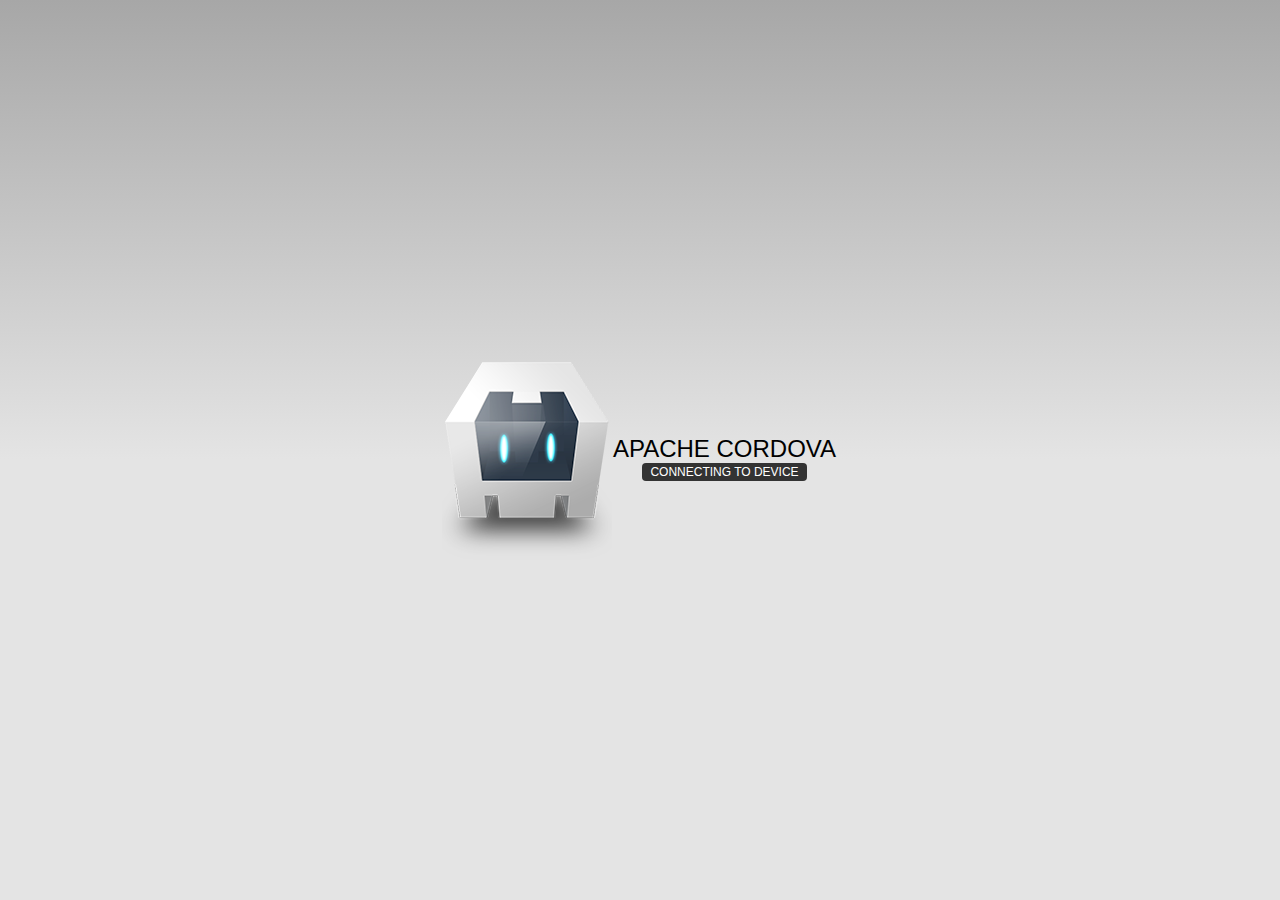
==== www/index.html @ 132fb0f5 "Initial" ====
<!DOCTYPE html>
<!--
    Licensed to the Apache Software Foundation (ASF) under one
    or more contributor license agreements.  See the NOTICE file
    distributed with this work for additional information
    regarding copyright ownership.  The ASF licenses this file
    to you under the Apache License, Version 2.0 (the
    "License"); you may not use this file except in compliance
    with the License.  You may obtain a copy of the License at

    http://www.apache.org/licenses/LICENSE-2.0

    Unless required by applicable law or agreed to in writing,
    software distributed under the License is distributed on an
    "AS IS" BASIS, WITHOUT WARRANTIES OR CONDITIONS OF ANY
     KIND, either express or implied.  See the License for the
    specific language governing permissions and limitations
    under the License.
-->
<html>
    <head>
        <!--
        Customize this policy to fit your own app's needs. For more guidance, see:
            https://github.com/apache/cordova-plugin-whitelist/blob/master/README.md#content-security-policy
        Some notes:
            * gap: is required only on iOS (when using UIWebView) and is needed for JS->native communication
            * https://ssl.gstatic.com is required only on Android and is needed for TalkBack to function properly
            * Disables use of inline scripts in order to mitigate risk of XSS vulnerabilities. To change this:
                * Enable inline JS: add 'unsafe-inline' to default-src
        -->
        <meta http-equiv="Content-Security-Policy" content="default-src 'self' data: gap: https://ssl.gstatic.com 'unsafe-eval'; style-src 'self' 'unsafe-inline'; media-src *">
        <meta name="format-detection" content="telephone=no">
        <meta name="msapplication-tap-highlight" content="no">
        <meta name="viewport" content="user-scalable=no, initial-scale=1, maximum-scale=1, minimum-scale=1, width=device-width">
        <link rel="stylesheet" type="text/css" href="css/index.css">
        <title>Hello World</title>
    </head>
    <body>
        <div class="app">
            <h1>Apache Cordova</h1>
            <div id="deviceready" class="blink">
                <p class="event listening">Connecting to Device</p>
                <p class="event received">Device is Ready</p>
            </div>
        </div>
        <script type="text/javascript" src="cordova.js"></script>
        <script type="text/javascript" src="js/index.js"></script>
    </body>
</html>
---- www/css/index.css ----
/*
 * Licensed to the Apache Software Foundation (ASF) under one
 * or more contributor license agreements.  See the NOTICE file
 * distributed with this work for additional information
 * regarding copyright ownership.  The ASF licenses this file
 * to you under the Apache License, Version 2.0 (the
 * "License"); you may not use this file except in compliance
 * with the License.  You may obtain a copy of the License at
 *
 * http://www.apache.org/licenses/LICENSE-2.0
 *
 * Unless required by applicable law or agreed to in writing,
 * software distributed under the License is distributed on an
 * "AS IS" BASIS, WITHOUT WARRANTIES OR CONDITIONS OF ANY
 * KIND, either express or implied.  See the License for the
 * specific language governing permissions and limitations
 * under the License.
 */
* {
    -webkit-tap-highlight-color: rgba(0,0,0,0); /* make transparent link selection, adjust last value opacity 0 to 1.0 */
}

body {
    -webkit-touch-callout: none;                /* prevent callout to copy image, etc when tap to hold */
    -webkit-text-size-adjust: none;             /* prevent webkit from resizing text to fit */
    -webkit-user-select: none;                  /* prevent copy paste, to allow, change 'none' to 'text' */
    background-color:#E4E4E4;
    background-image:linear-gradient(top, #A7A7A7 0%, #E4E4E4 51%);
    background-image:-webkit-linear-gradient(top, #A7A7A7 0%, #E4E4E4 51%);
    background-image:-ms-linear-gradient(top, #A7A7A7 0%, #E4E4E4 51%);
    background-image:-webkit-gradient(
        linear,
        left top,
        left bottom,
        color-stop(0, #A7A7A7),
        color-stop(0.51, #E4E4E4)
    );
    background-attachment:fixed;
    font-family:'HelveticaNeue-Light', 'HelveticaNeue', Helvetica, Arial, sans-serif;
    font-size:12px;
    height:100%;
    margin:0px;
    padding:0px;
    text-transform:uppercase;
    width:100%;
}

/* Portrait layout (default) */
.app {
    background:url(../img/logo.png) no-repeat center top; /* 170px x 200px */
    position:absolute;             /* position in the center of the screen */
    left:50%;
    top:50%;
    height:50px;                   /* text area height */
    width:225px;                   /* text area width */
    text-align:center;
    padding:180px 0px 0px 0px;     /* image height is 200px (bottom 20px are overlapped with text) */
    margin:-115px 0px 0px -112px;  /* offset vertical: half of image height and text area height */
                                   /* offset horizontal: half of text area width */
}

/* Landscape layout (with min-width) */
@media screen and (min-aspect-ratio: 1/1) and (min-width:400px) {
    .app {
        background-position:left center;
        padding:75px 0px 75px 170px;  /* padding-top + padding-bottom + text area = image height */
        margin:-90px 0px 0px -198px;  /* offset vertical: half of image height */
                                      /* offset horizontal: half of image width and text area width */
    }
}

h1 {
    font-size:24px;
    font-weight:normal;
    margin:0px;
    overflow:visible;
    padding:0px;
    text-align:center;
}

.event {
    border-radius:4px;
    -webkit-border-radius:4px;
    color:#FFFFFF;
    font-size:12px;
    margin:0px 30px;
    padding:2px 0px;
}

.event.listening {
    background-color:#333333;
    display:block;
}

.event.received {
    background-color:#4B946A;
    display:none;
}

@keyframes fade {
    from { opacity: 1.0; }
    50% { opacity: 0.4; }
    to { opacity: 1.0; }
}
 
@-webkit-keyframes fade {
    from { opacity: 1.0; }
    50% { opacity: 0.4; }
    to { opacity: 1.0; }
}
 
.blink {
    animation:fade 3000ms infinite;
    -webkit-animation:fade 3000ms infinite;
}
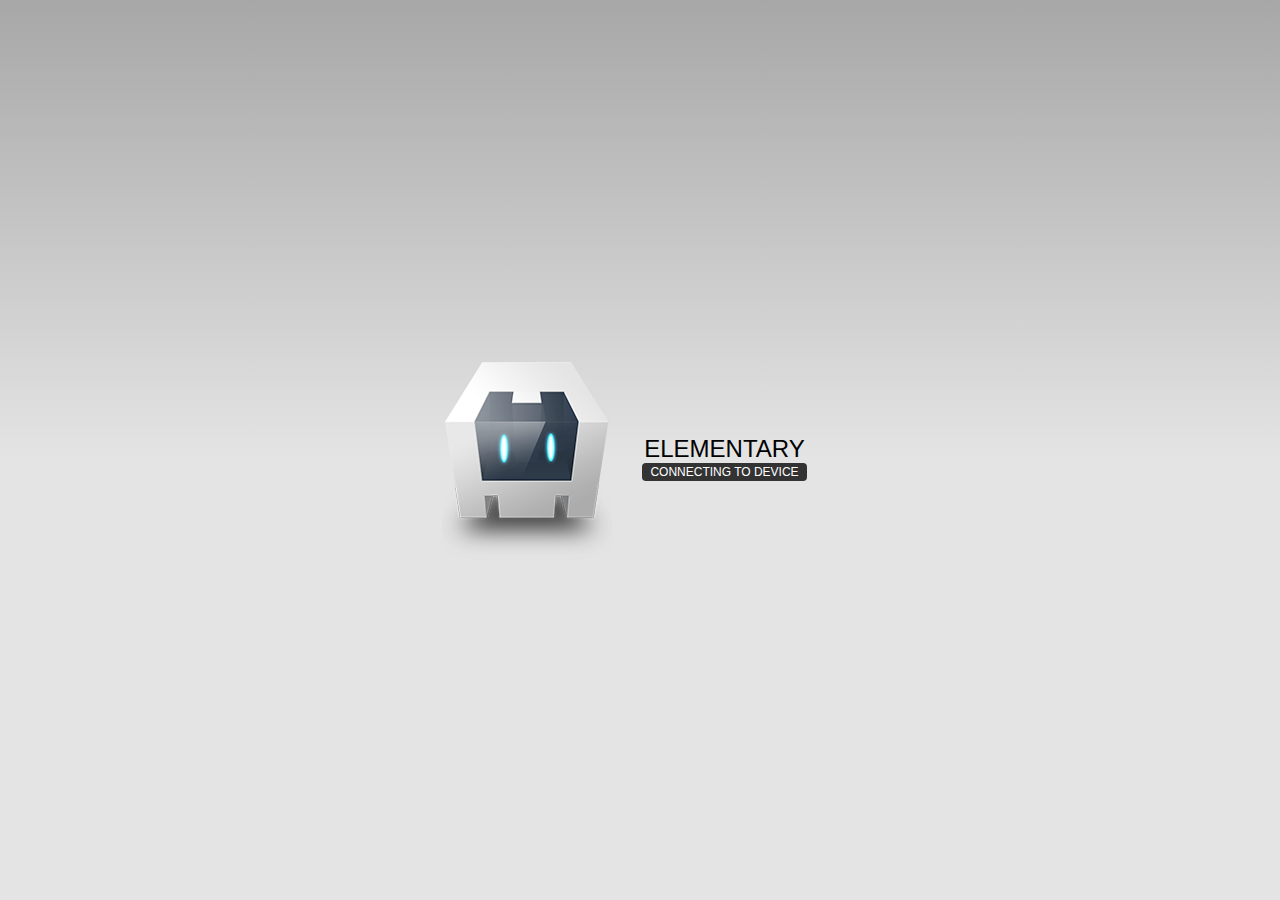
==== commit b464f74c: "Update" ====
--- a/www/index.html
+++ b/www/index.html
@@ -33,14 +33,14 @@
         <meta name="msapplication-tap-highlight" content="no">
         <meta name="viewport" content="user-scalable=no, initial-scale=1, maximum-scale=1, minimum-scale=1, width=device-width">
         <link rel="stylesheet" type="text/css" href="css/index.css">
-        <title>Hello World</title>
+        <title>Movement Analyzer</title>
     </head>
     <body>
         <div class="app">
-            <h1>Apache Cordova</h1>
-            <div id="deviceready" class="blink">
-                <p class="event listening">Connecting to Device</p>
-                <p class="event received">Device is Ready</p>
+            <h1>Elementary</h1>
+            <div id="deviceready">
+                <p class="event listening blink">Connecting to Device</p>
+                <p class="event received" onclick="alert('Starting ...')">Start Accelerometer</p>
             </div>
         </div>
         <script type="text/javascript" src="cordova.js"></script>
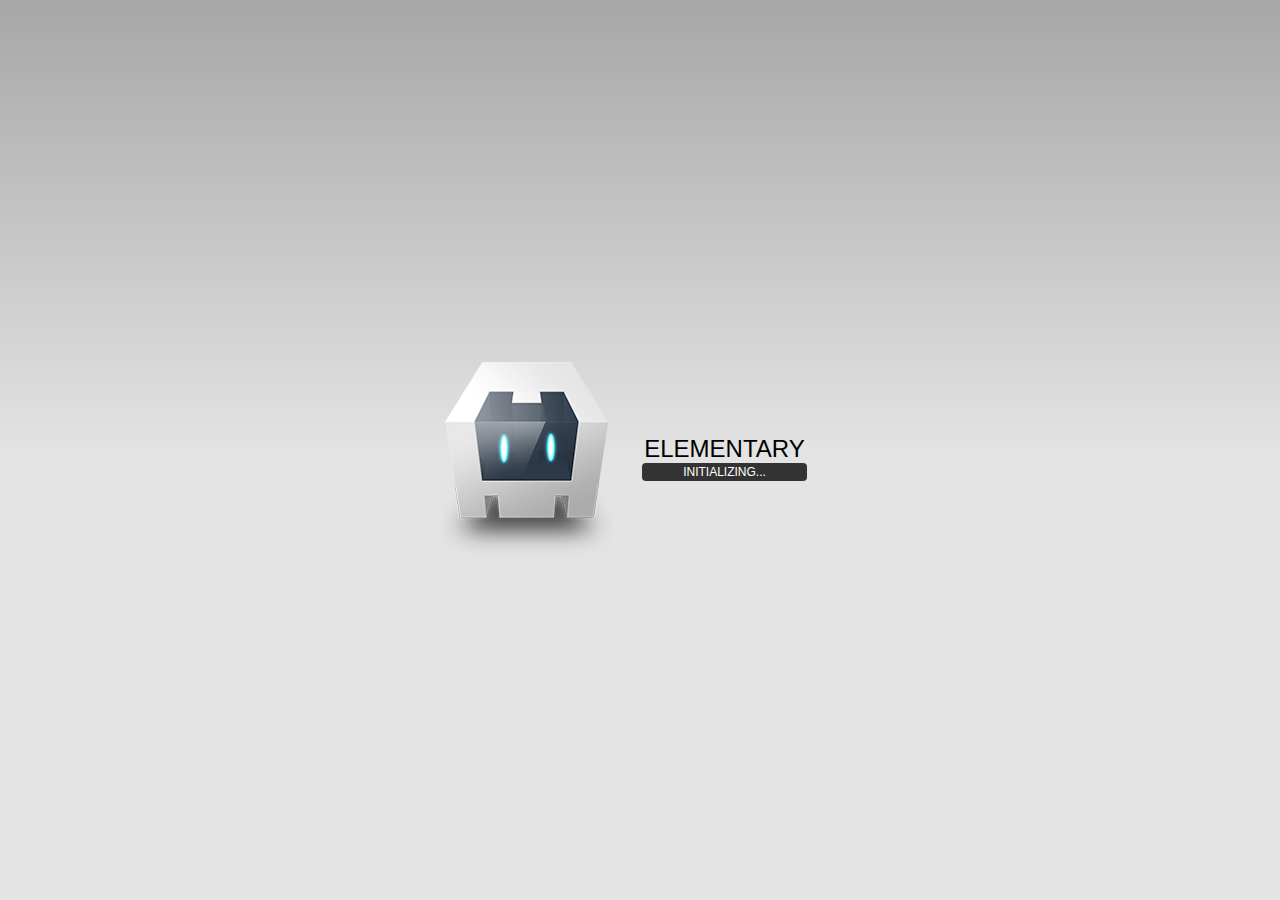
==== commit 4436c2e6: "Update" ====
--- a/www/index.html
+++ b/www/index.html
@@ -1,46 +1,19 @@
 <!DOCTYPE html>
-<!--
-    Licensed to the Apache Software Foundation (ASF) under one
-    or more contributor license agreements.  See the NOTICE file
-    distributed with this work for additional information
-    regarding copyright ownership.  The ASF licenses this file
-    to you under the Apache License, Version 2.0 (the
-    "License"); you may not use this file except in compliance
-    with the License.  You may obtain a copy of the License at
-
-    http://www.apache.org/licenses/LICENSE-2.0
-
-    Unless required by applicable law or agreed to in writing,
-    software distributed under the License is distributed on an
-    "AS IS" BASIS, WITHOUT WARRANTIES OR CONDITIONS OF ANY
-     KIND, either express or implied.  See the License for the
-    specific language governing permissions and limitations
-    under the License.
--->
 <html>
     <head>
-        <!--
-        Customize this policy to fit your own app's needs. For more guidance, see:
-            https://github.com/apache/cordova-plugin-whitelist/blob/master/README.md#content-security-policy
-        Some notes:
-            * gap: is required only on iOS (when using UIWebView) and is needed for JS->native communication
-            * https://ssl.gstatic.com is required only on Android and is needed for TalkBack to function properly
-            * Disables use of inline scripts in order to mitigate risk of XSS vulnerabilities. To change this:
-                * Enable inline JS: add 'unsafe-inline' to default-src
-        -->
         <meta http-equiv="Content-Security-Policy" content="default-src 'self' data: gap: https://ssl.gstatic.com 'unsafe-eval'; style-src 'self' 'unsafe-inline'; media-src *">
         <meta name="format-detection" content="telephone=no">
         <meta name="msapplication-tap-highlight" content="no">
         <meta name="viewport" content="user-scalable=no, initial-scale=1, maximum-scale=1, minimum-scale=1, width=device-width">
         <link rel="stylesheet" type="text/css" href="css/index.css">
-        <title>Movement Analyzer</title>
+        <title>Inline Location</title>
     </head>
     <body>
         <div class="app">
             <h1>Elementary</h1>
             <div id="deviceready">
-                <p class="event listening blink">Connecting to Device</p>
-                <p class="event received" onclick="alert('Starting ...')">Start Accelerometer</p>
+                <p class="event listening blink">Initializing...</p>
+                <p class="event received" onclick="alert('Starting ...')">Device Ready</p>
             </div>
         </div>
         <script type="text/javascript" src="cordova.js"></script>
--- a/www/css/index.css
+++ b/www/css/index.css
@@ -1,21 +1,3 @@
-/*
- * Licensed to the Apache Software Foundation (ASF) under one
- * or more contributor license agreements.  See the NOTICE file
- * distributed with this work for additional information
- * regarding copyright ownership.  The ASF licenses this file
- * to you under the Apache License, Version 2.0 (the
- * "License"); you may not use this file except in compliance
- * with the License.  You may obtain a copy of the License at
- *
- * http://www.apache.org/licenses/LICENSE-2.0
- *
- * Unless required by applicable law or agreed to in writing,
- * software distributed under the License is distributed on an
- * "AS IS" BASIS, WITHOUT WARRANTIES OR CONDITIONS OF ANY
- * KIND, either express or implied.  See the License for the
- * specific language governing permissions and limitations
- * under the License.
- */
 * {
     -webkit-tap-highlight-color: rgba(0,0,0,0); /* make transparent link selection, adjust last value opacity 0 to 1.0 */
 }
@@ -87,9 +69,11 @@
     padding:2px 0px;
 }
 
-.event.listening {
+.event.listening.blink {
     background-color:#333333;
     display:block;
+    animation:fade 3000ms infinite;
+    -webkit-animation:fade 3000ms infinite;
 }
 
 .event.received {
@@ -108,8 +92,3 @@
     50% { opacity: 0.4; }
     to { opacity: 1.0; }
 }
- 
-.blink {
-    animation:fade 3000ms infinite;
-    -webkit-animation:fade 3000ms infinite;
-}
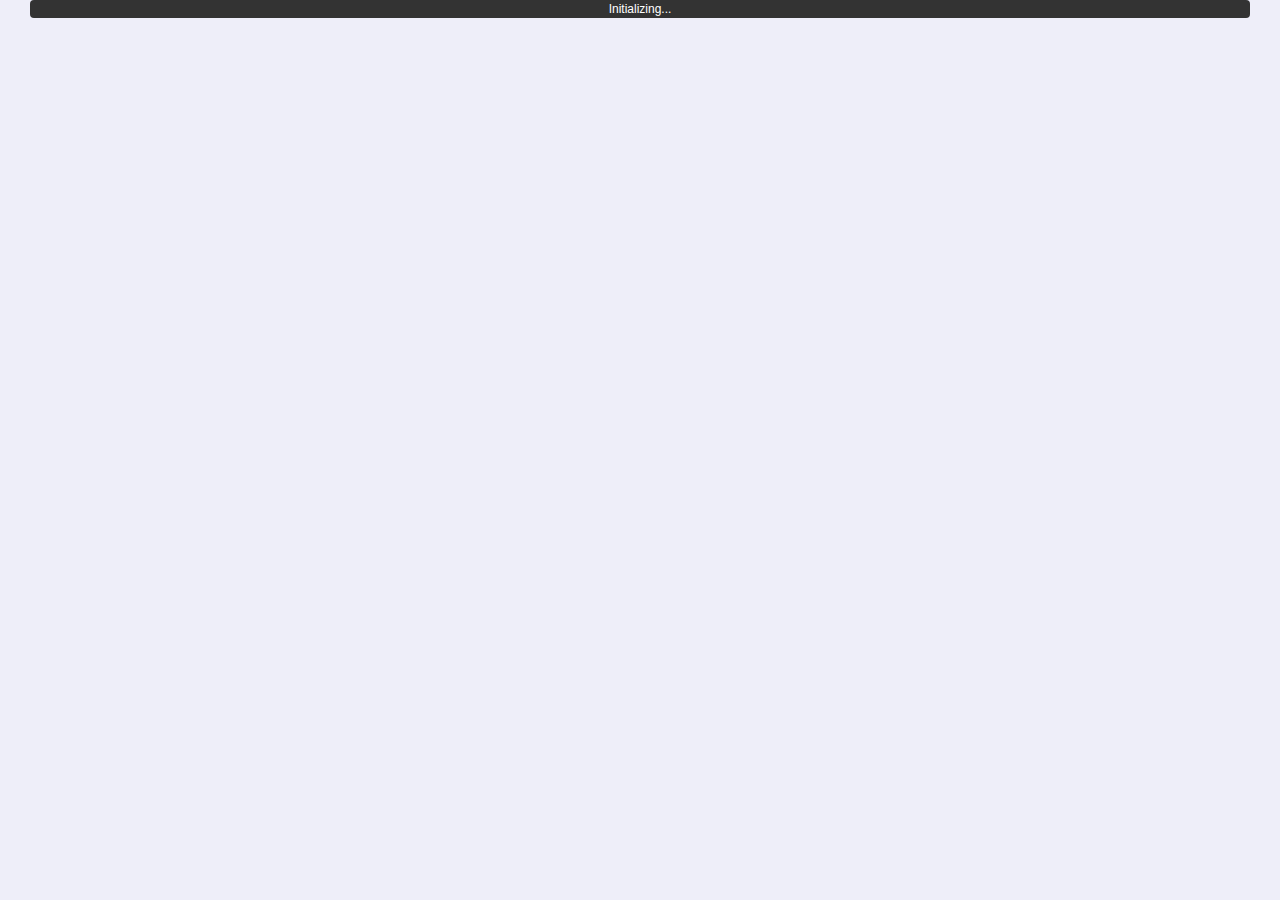
==== commit 736f2f91: "Update" ====
--- a/www/index.html
+++ b/www/index.html
@@ -6,15 +6,16 @@
         <meta name="msapplication-tap-highlight" content="no">
         <meta name="viewport" content="user-scalable=no, initial-scale=1, maximum-scale=1, minimum-scale=1, width=device-width">
         <link rel="stylesheet" type="text/css" href="css/index.css">
-        <title>Inline Location</title>
+        <title>Indoor Location</title>
     </head>
     <body>
         <div class="app">
-            <h1>Elementary</h1>
             <div id="deviceready">
                 <p class="event listening blink">Initializing...</p>
-                <p class="event received" onclick="alert('Starting ...')">Device Ready</p>
+                <p class="event received" onclick="startWatch(this)">Watch acceleration</p>
+                <p class="event watching" onclick="stopWatch(this)">Stop watching</p>
             </div>
+			<div class="resultPane" id="resultPane"></div>
         </div>
         <script type="text/javascript" src="cordova.js"></script>
         <script type="text/javascript" src="js/index.js"></script>
--- a/www/css/index.css
+++ b/www/css/index.css
@@ -6,57 +6,19 @@
     -webkit-touch-callout: none;                /* prevent callout to copy image, etc when tap to hold */
     -webkit-text-size-adjust: none;             /* prevent webkit from resizing text to fit */
     -webkit-user-select: none;                  /* prevent copy paste, to allow, change 'none' to 'text' */
-    background-color:#E4E4E4;
-    background-image:linear-gradient(top, #A7A7A7 0%, #E4E4E4 51%);
-    background-image:-webkit-linear-gradient(top, #A7A7A7 0%, #E4E4E4 51%);
-    background-image:-ms-linear-gradient(top, #A7A7A7 0%, #E4E4E4 51%);
-    background-image:-webkit-gradient(
-        linear,
-        left top,
-        left bottom,
-        color-stop(0, #A7A7A7),
-        color-stop(0.51, #E4E4E4)
-    );
-    background-attachment:fixed;
+    background-color:#EEEEF9;
     font-family:'HelveticaNeue-Light', 'HelveticaNeue', Helvetica, Arial, sans-serif;
     font-size:12px;
     height:100%;
     margin:0px;
     padding:0px;
-    text-transform:uppercase;
     width:100%;
 }
 
 /* Portrait layout (default) */
 .app {
-    background:url(../img/logo.png) no-repeat center top; /* 170px x 200px */
-    position:absolute;             /* position in the center of the screen */
-    left:50%;
-    top:50%;
-    height:50px;                   /* text area height */
-    width:225px;                   /* text area width */
-    text-align:center;
-    padding:180px 0px 0px 0px;     /* image height is 200px (bottom 20px are overlapped with text) */
-    margin:-115px 0px 0px -112px;  /* offset vertical: half of image height and text area height */
-                                   /* offset horizontal: half of text area width */
-}
-
-/* Landscape layout (with min-width) */
-@media screen and (min-aspect-ratio: 1/1) and (min-width:400px) {
-    .app {
-        background-position:left center;
-        padding:75px 0px 75px 170px;  /* padding-top + padding-bottom + text area = image height */
-        margin:-90px 0px 0px -198px;  /* offset vertical: half of image height */
-                                      /* offset horizontal: half of image width and text area width */
-    }
-}
-
-h1 {
-    font-size:24px;
-    font-weight:normal;
-    margin:0px;
-    overflow:visible;
-    padding:0px;
+    margin-left:auto;
+    margin-right:auto;
     text-align:center;
 }
 
@@ -81,12 +43,22 @@
     display:none;
 }
 
+.event.watching {
+    background-color:#944B6A;
+    display:none;
+}
+
+.resultPane {
+    font-size:10px;
+    line-height:14px;
+}
+
 @keyframes fade {
     from { opacity: 1.0; }
     50% { opacity: 0.4; }
     to { opacity: 1.0; }
 }
- 
+
 @-webkit-keyframes fade {
     from { opacity: 1.0; }
     50% { opacity: 0.4; }
